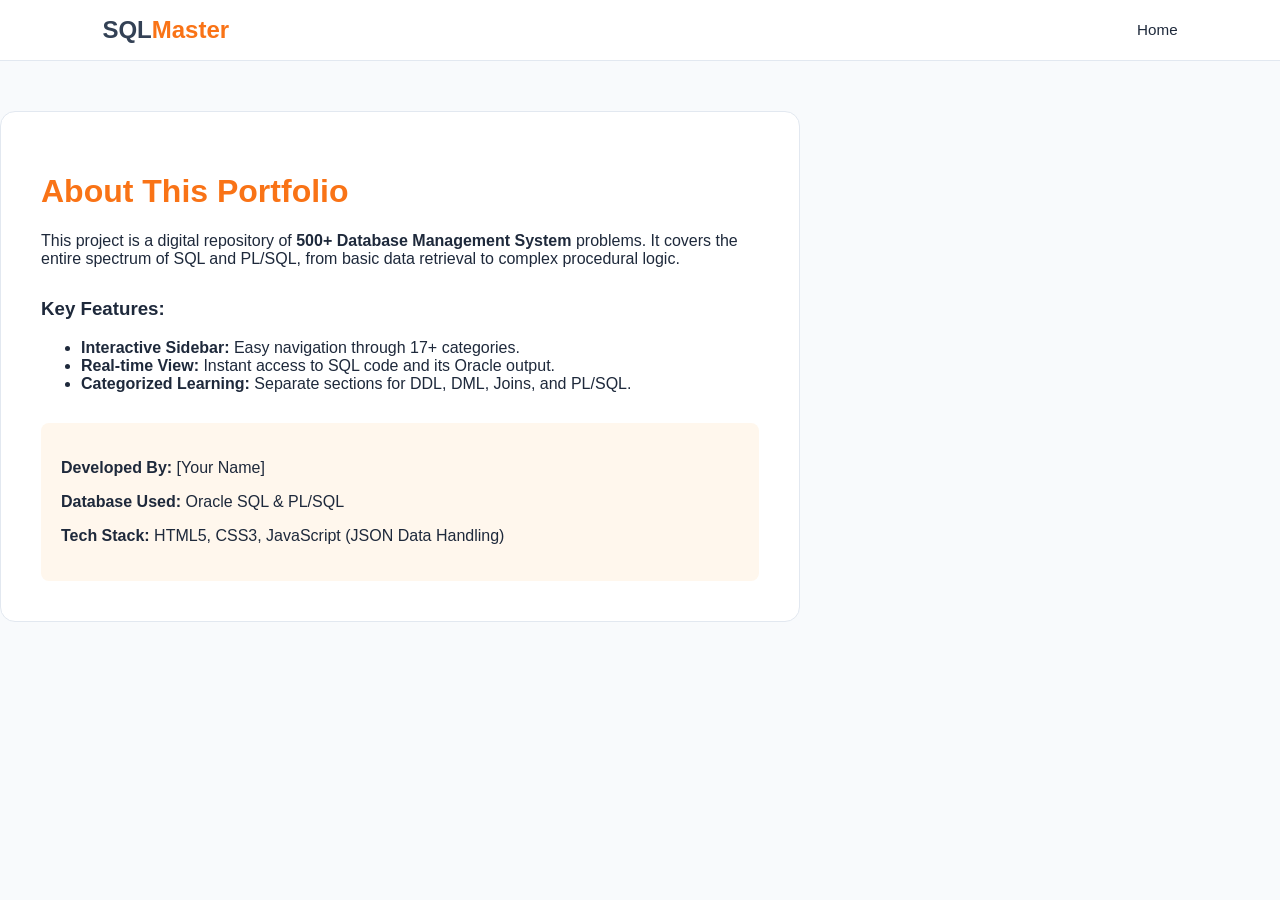
==== about.html @ 7c0995b2 "Add files via upload" ====
<!DOCTYPE html>
<html lang="en">
<head>
    <meta charset="UTF-8">
    <link rel="stylesheet" href="style.css">
    <title>About Project | SQLMaster</title>
</head>
<body>
    <nav class="navbar">
        <div class="logo">SQL<span>Master</span></div>
        <div class="nav-links"><a href="index.html">Home</a></div>
    </nav>

    <div class="container" style="max-width: 800px; margin-top: 50px; background: white; padding: 40px; border-radius: 15px; border: 1px solid #e2e8f0;">
        <h1 style="color: var(--accent);">About This Portfolio</h1>
        <p>This project is a digital repository of <strong>500+ Database Management System</strong> problems. It covers the entire spectrum of SQL and PL/SQL, from basic data retrieval to complex procedural logic.</p>
        
        <div style="margin-top: 30px;">
            <h3>Key Features:</h3>
            <ul>
                <li><strong>Interactive Sidebar:</strong> Easy navigation through 17+ categories.</li>
                <li><strong>Real-time View:</strong> Instant access to SQL code and its Oracle output.</li>
                <li><strong>Categorized Learning:</strong> Separate sections for DDL, DML, Joins, and PL/SQL.</li>
            </ul>
        </div>

        <div style="margin-top: 30px; padding: 20px; background: #fff7ed; border-radius: 8px;">
            <p><strong>Developed By:</strong> [Your Name]</p>
            <p><strong>Database Used:</strong> Oracle SQL & PL/SQL</p>
            <p><strong>Tech Stack:</strong> HTML5, CSS3, JavaScript (JSON Data Handling)</p>
        </div>
    </div>
</body>
</html>
---- style.css ----
:root {
    --bg-light: #f8fafc;
    --card-white: #ffffff;
    --text-dark: #1e293b;
    --text-muted: #64748b;
    --accent: #f97316; /* Professional Orange */
    --border: #e2e8f0;
}

* { box-sizing: border-box; }

body {
    font-family: 'Inter', sans-serif;
    background-color: var(--bg-light);
    color: var(--text-dark);
    margin: 0;
}

/* Navbar */
.navbar {
    display: flex;
    justify-content: space-between;
    align-items: center;
    padding: 1rem 8%;
    background: white;
    border-bottom: 1px solid var(--border);
    position: sticky;
    top: 0;
    z-index: 100;
}

.logo { font-size: 1.5rem; font-weight: 700; color: #334155; }
.logo span { color: var(--accent); }

.nav-links a {
    text-decoration: none;
    color: var(--text-dark);
    margin-left: 20px;
    font-weight: 500;
    font-size: 0.95rem;
}

.nav-links a.active { color: var(--accent); }

/* Hero Section */
.hero {
    text-align: center;
    padding: 80px 20px;
    max-width: 800px;
    margin: 0 auto;
}

.hero h1 { font-size: 2.2rem; color: #475569; margin-bottom: 20px; }
.hero p { font-size: 1.1rem; color: var(--text-muted); line-height: 1.6; }

/* Grid Layout */
.grid-layout {
    display: grid;
    grid-template-columns: repeat(auto-fit, minmax(320px, 1fr));
    gap: 25px;
    padding: 0 8% 50px 8%;
}

/* Topic Card */
.topic-card {
    background: var(--card-white);
    border: 1px solid var(--border);
    border-radius: 12px;
    text-decoration: none;
    color: inherit;
    display: flex;
    flex-direction: column;
    justify-content: space-between;
    transition: all 0.3s ease;
    overflow: hidden;
    position: relative;
}

.topic-card:hover {
    transform: translateY(-5px);
    border-color: var(--accent);
    box-shadow: 0 10px 15px -3px rgba(0, 0, 0, 0.1);
}

.card-body { padding: 30px; }
.card-body h3 { margin: 0 0 10px 0; font-size: 1.1rem; color: #334155; }
.card-body p { margin: 0; color: var(--text-muted); font-size: 0.9rem; }

.card-footer {
    padding: 15px 30px;
    background: #fcfcfc;
    border-top: 1px solid #f1f5f9;
    display: flex;
    justify-content: space-between;
    align-items: center;
}

.status { font-size: 0.8rem; color: #94a3b8; font-weight: 500; }
.arrow { font-size: 0.9rem; color: var(--accent); font-weight: 600; }

.progress-line {
    height: 4px;
    background: #f1f5f9;
    width: 100%;
}

.topic-card:hover .progress-line {
    background: var(--accent);
}

/* Split Container */
.split-container {
    display: flex;
    height: calc(100vh - 70px);
    overflow: hidden;
}

.sidebar {
    width: 350px;
    background: white;
    border-right: 1px solid var(--border);
    display: flex;
    flex-direction: column;
}

.sidebar-header { padding: 20px; border-bottom: 1px solid var(--border); }
.sidebar-header h4 { margin: 0; color: #1e293b; }
.sidebar-header p { font-size: 0.8rem; color: var(--text-muted); margin: 5px 0 0; }

.query-list { overflow-y: auto; flex: 1; }

.content-area {
    flex: 1;
    background: #f1f5f9;
    padding: 40px;
    overflow-y: auto;
}

/* Detail Styling */
.detail-container { max-width: 900px; margin: 0 auto; }
.question-box { background: white; padding: 30px; border-radius: 12px; margin-bottom: 25px; border-left: 5px solid var(--accent); }
.label { font-size: 0.7rem; font-weight: 700; color: var(--accent); letter-spacing: 1px; }

.code-wrapper, .output-wrapper {
    background: #1e293b;
    border-radius: 12px;
    margin-bottom: 25px;
    overflow: hidden;
}

.panel-header {
    background: #334155;
    color: #cbd5e1;
    padding: 10px 20px;
    font-size: 0.8rem;
    display: flex;
    justify-content: space-between;
}

.code-wrapper pre {
    padding: 20px;
    margin: 0;
    color: #f8fafc;
    font-family: 'Fira Code', monospace;
    overflow-x: auto;
}

.output-screen {
    padding: 20px;
    background: #0f172a;
    color: #4ade80; /* Green terminal look */
    font-family: monospace;
    white-space: pre;
}

.hidden { display: none; }
.empty-state { text-align: center; margin-top: 100px; color: var(--text-muted); }


/* topic-card.sql styles */
.topic-card.sql:hover .progress-line { background: #3b82f6; } /* Blue for SQL */
.topic-card.sql .arrow { color: #3b82f6; }

/* topic-card.plsql styles */
.topic-card.plsql:hover .progress-line { background: #f97316; } /* Orange for PL/SQL */
.topic-card.plsql .arrow { color: #f97316; }

/* Scrollbar and Sidebar */
.sidebar {
    background: #ffffff;
    border-right: 1px solid #e2e8f0;
    width: 300px;
}

.query-list {
    overflow-y: scroll;
    height: calc(100vh - 120px);
}

.query-item {
    border-left: 3px solid transparent;
}

.query-item.active {
    background: #f8fafc;
    border-left: 3px solid var(--accent);
}
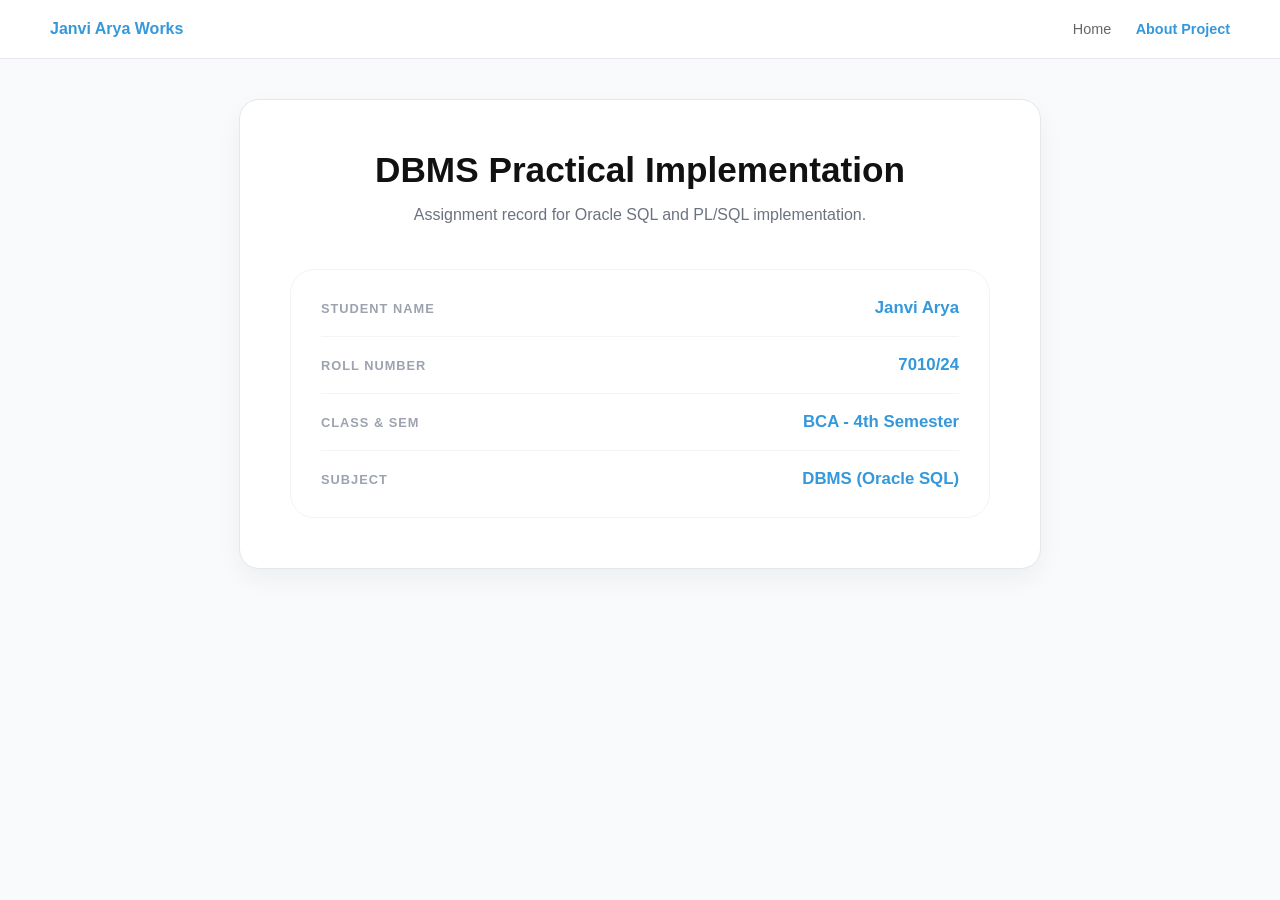
==== commit d4370bc9: "Update about.html" ====
--- a/about.html
+++ b/about.html
@@ -2,33 +2,147 @@
 <html lang="en">
 <head>
     <meta charset="UTF-8">
-    <link rel="stylesheet" href="style.css">
-    <title>About Project | SQLMaster</title>
+    <meta name="viewport" content="width=device-width, initial-scale=1.0">
+    <title>About Project | Oracle SQL Mastery</title>
+    
+    <style>
+        :root {
+            --primary-color: #f3e8ff;
+            --primary-color-dark: #3498db;
+            --border-color: #e5e7eb;
+            --text-main: #1f2937;
+        }
+
+        body {
+            font-family: 'Segoe UI', Tahoma, Geneva, Verdana, sans-serif;
+            background-color: #f9fafb;
+            margin: 0;
+            color: var(--text-main);
+        }
+
+        .main-content {
+            padding: 40px 20px;
+            display: flex;
+            justify-content: center;
+        }
+
+        .category-card {
+            background: white;
+            border: 1px solid var(--border-color);
+            border-radius: 20px;
+            max-width: 700px;
+            width: 100%;
+            padding: 50px;
+            box-shadow: 0 10px 25px rgba(0,0,0,0.05);
+            text-align: center;
+        }
+
+        .badge-label {
+            background-color: var(--primary-color);
+            color: var(--primary-color-dark);
+            padding: 8px 20px;
+            border-radius: 50px;
+            font-size: 0.75rem;
+            font-weight: 700;
+            letter-spacing: 1.2px;
+            display: inline-block;
+            margin-bottom: 25px;
+        }
+
+        h1 {
+            font-size: 2.2rem;
+            color: #111;
+            margin: 0 0 10px 0;
+        }
+
+        .sub-text {
+            color: #6b7280;
+            font-size: 1rem;
+            margin-bottom: 45px;
+        }
+
+        .intro-details-card {
+            background-color: #ffffff;
+            border: 1.5px solid #f3f4f6;
+            border-radius: 24px;
+            padding: 10px 30px;
+        }
+
+        .detail-item {
+            display: flex;
+            justify-content: space-between;
+            align-items: center;
+            padding: 18px 0;
+            border-bottom: 1px solid #f3f4f6;
+        }
+
+        .detail-item:last-child {
+            border-bottom: none;
+        }
+
+        .label {
+            color: #9ca3af;
+            font-size: 0.8rem;
+            font-weight: 700;
+            letter-spacing: 1px;
+        }
+
+        .value {
+            color: var(--primary-color-dark);
+            font-weight: 600;
+            font-size: 1.05rem;
+        }
+
+        /* Navbar Style (Optional, if you want it here too) */
+        .navbar {
+            padding: 20px 50px;
+            display: flex;
+            justify-content: space-between;
+            background: white;
+            border-bottom: 1px solid var(--border-color);
+        }
+        
+        .logo { font-weight: bold; color: var(--primary-color-dark); }
+        .nav-links a { text-decoration: none; color: #666; margin-left: 20px; font-size: 0.9rem; }
+    </style>
 </head>
 <body>
+
     <nav class="navbar">
-        <div class="logo">SQL<span>Master</span></div>
-        <div class="nav-links"><a href="index.html">Home</a></div>
+        <div class="logo">Janvi Arya Works</div>
+        <div class="nav-links">
+            <a href="index.html">Home</a>
+            <a href="about.html" style="color: var(--primary-color-dark); font-weight: 600;">About Project</a>
+        </div>
     </nav>
 
-    <div class="container" style="max-width: 800px; margin-top: 50px; background: white; padding: 40px; border-radius: 15px; border: 1px solid #e2e8f0;">
-        <h1 style="color: var(--accent);">About This Portfolio</h1>
-        <p>This project is a digital repository of <strong>500+ Database Management System</strong> problems. It covers the entire spectrum of SQL and PL/SQL, from basic data retrieval to complex procedural logic.</p>
-        
-        <div style="margin-top: 30px;">
-            <h3>Key Features:</h3>
-            <ul>
-                <li><strong>Interactive Sidebar:</strong> Easy navigation through 17+ categories.</li>
-                <li><strong>Real-time View:</strong> Instant access to SQL code and its Oracle output.</li>
-                <li><strong>Categorized Learning:</strong> Separate sections for DDL, DML, Joins, and PL/SQL.</li>
-            </ul>
+    <main class="main-content">
+        <div class="category-card">
+            
+            
+            <h1>DBMS Practical Implementation</h1>
+            <p class="sub-text">Assignment record for Oracle SQL and PL/SQL implementation.</p>
+
+            <div class="intro-details-card">
+                <div class="detail-item">
+                    <span class="label">STUDENT NAME</span>
+                    <span class="value">Janvi Arya</span>
+                </div>
+                <div class="detail-item">
+                    <span class="label">ROLL NUMBER</span>
+                    <span class="value">7010/24</span>
+                </div>
+                <div class="detail-item">
+                    <span class="label">CLASS & SEM</span>
+                    <span class="value">BCA - 4th Semester</span>
+                </div>
+                <div class="detail-item">
+                    <span class="label">SUBJECT</span>
+                    <span class="value">DBMS (Oracle SQL)</span>
+                </div>
+            </div>
         </div>
+    </main>
 
-        <div style="margin-top: 30px; padding: 20px; background: #fff7ed; border-radius: 8px;">
-            <p><strong>Developed By:</strong> [Your Name]</p>
-            <p><strong>Database Used:</strong> Oracle SQL & PL/SQL</p>
-            <p><strong>Tech Stack:</strong> HTML5, CSS3, JavaScript (JSON Data Handling)</p>
-        </div>
-    </div>
 </body>
-</html>+</html>
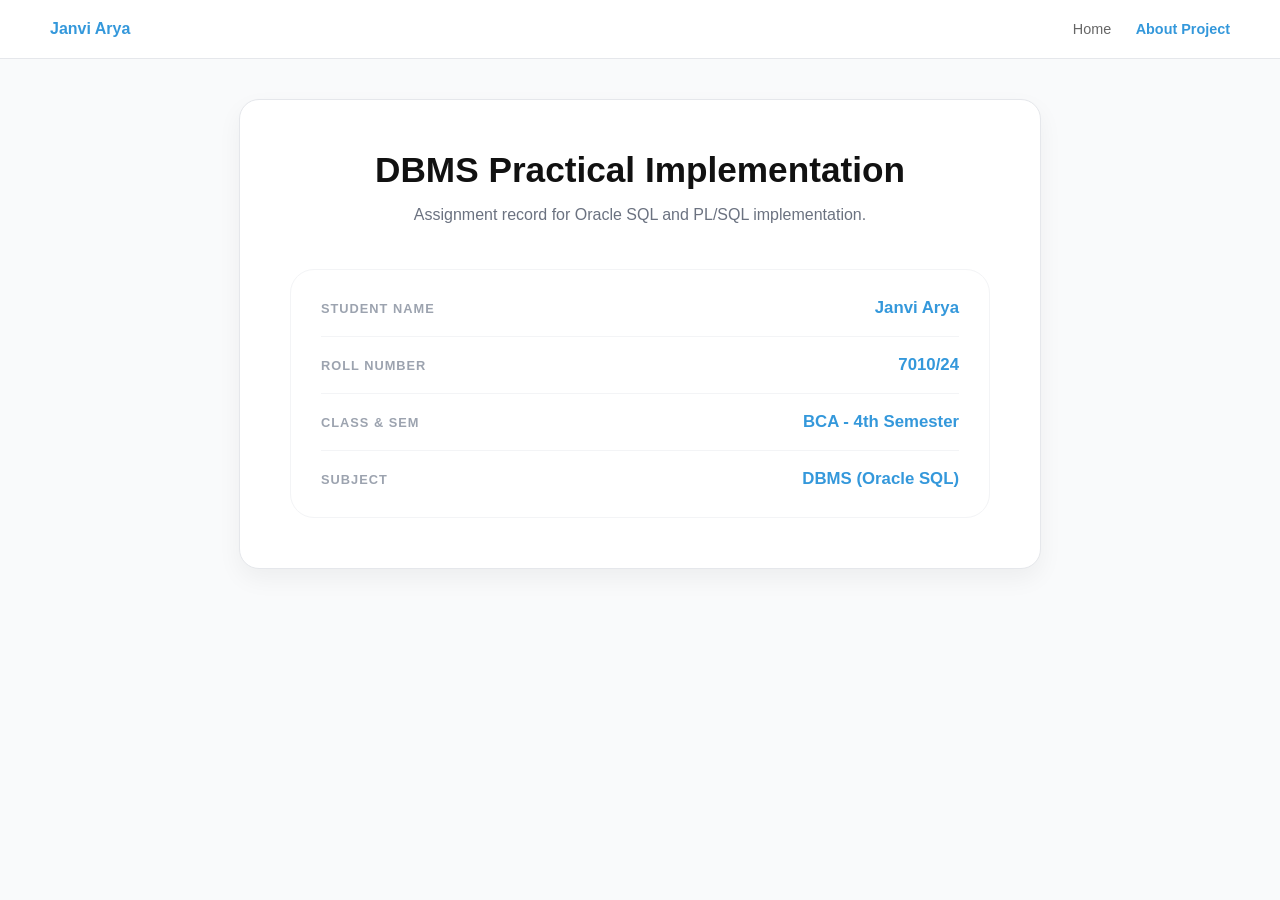
==== commit 249ffaf9: "Update about.html" ====
--- a/about.html
+++ b/about.html
@@ -109,7 +109,7 @@
 <body>
 
     <nav class="navbar">
-        <div class="logo">Janvi Arya Works</div>
+        <div class="logo">Janvi Arya</div>
         <div class="nav-links">
             <a href="index.html">Home</a>
             <a href="about.html" style="color: var(--primary-color-dark); font-weight: 600;">About Project</a>
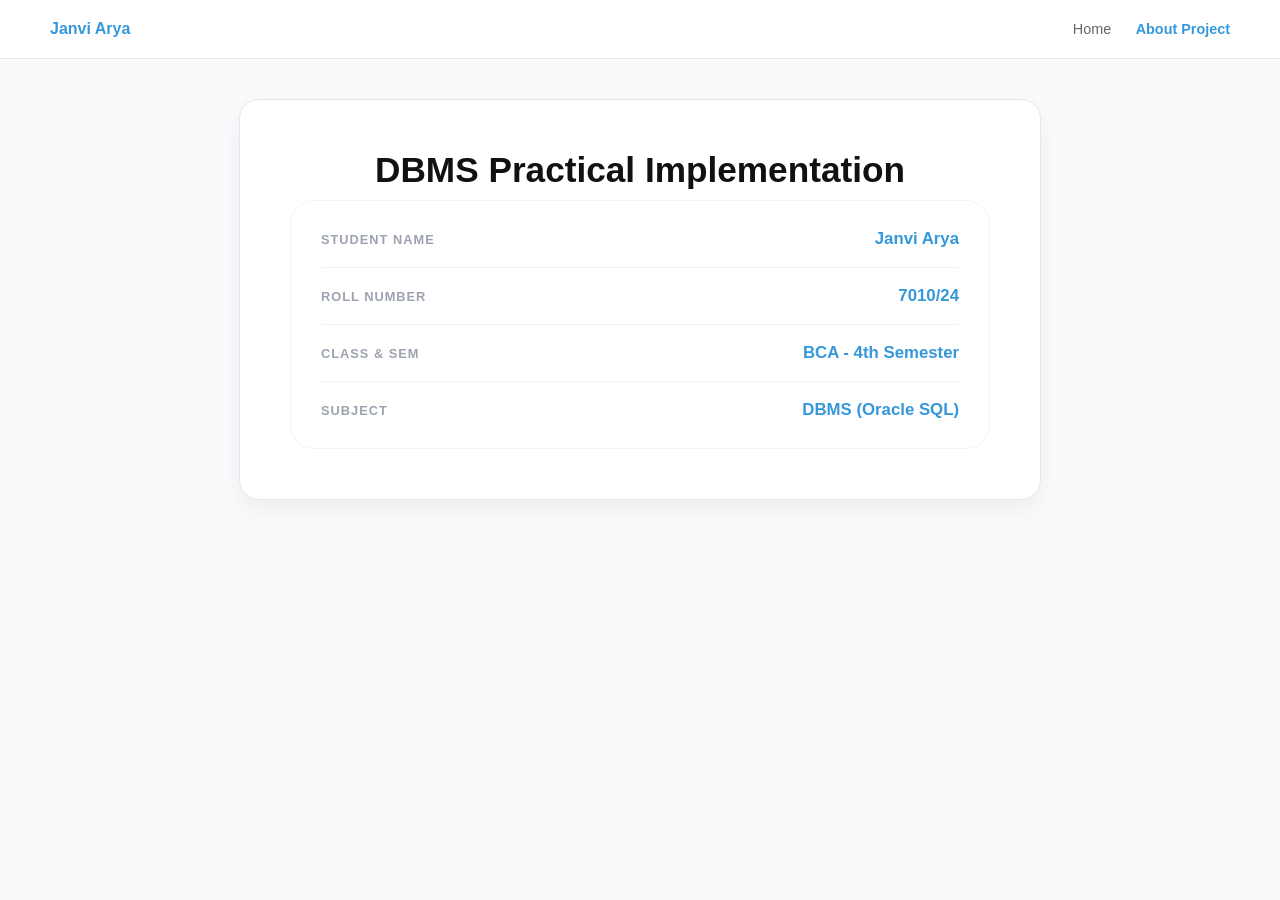
==== commit 6bd1e0c9: "Update about.html" ====
--- a/about.html
+++ b/about.html
@@ -121,7 +121,6 @@
             
             
             <h1>DBMS Practical Implementation</h1>
-            <p class="sub-text">Assignment record for Oracle SQL and PL/SQL implementation.</p>
 
             <div class="intro-details-card">
                 <div class="detail-item">
